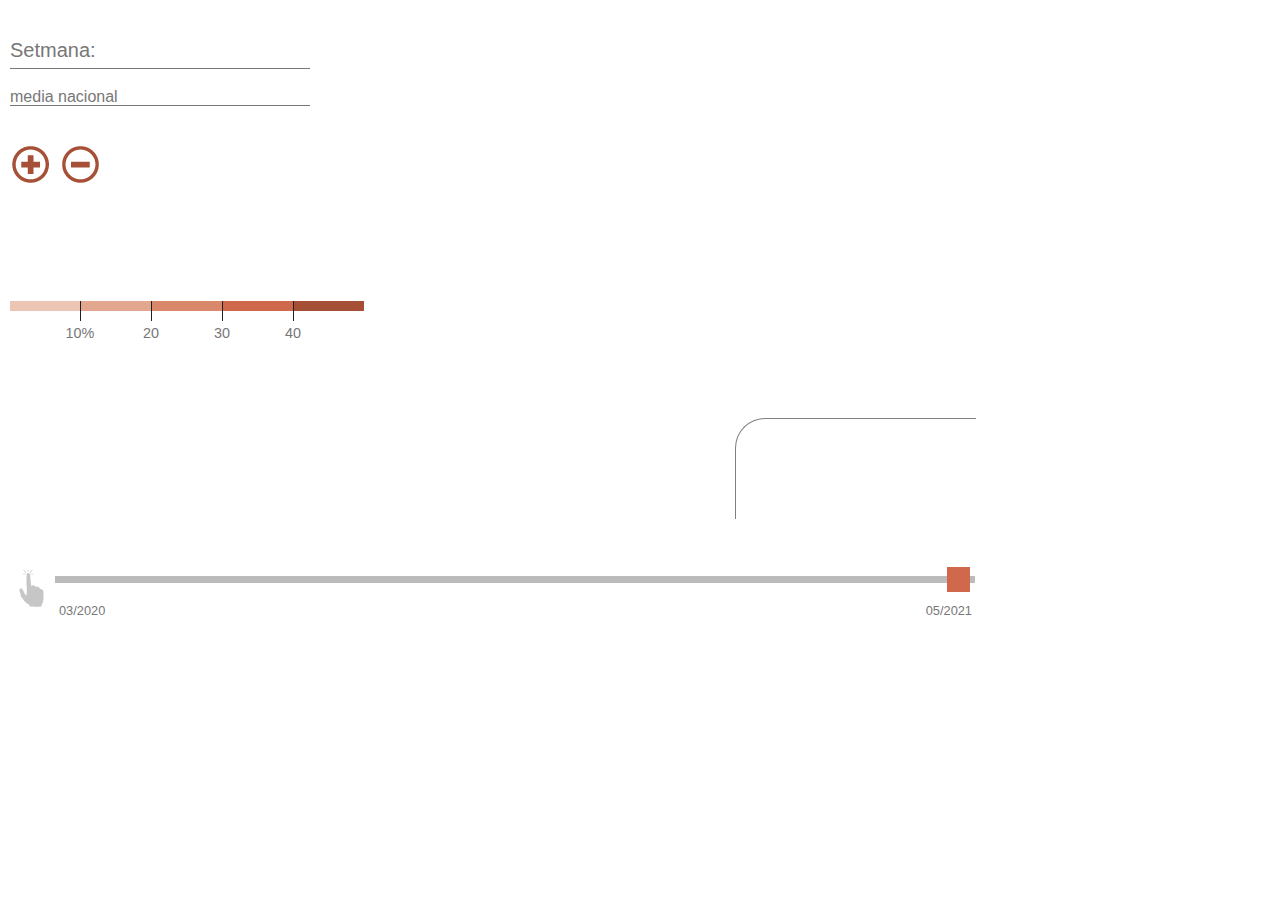
==== index.html @ a11e08e2 "Adaptacions" ====
<!DOCTYPE html>
<html>
  <head>
    <meta http-equiv="Content-Type" content="text/html; charset=UTF-8" />
    <script src="d3.js" type="text/javascript"></script>
    <link href="mapa.css" rel="stylesheet" type="text/css" />
    <title>COVID Spain províncies</title>
  </head>
  <body>
    <div id="wrapper">
      <div id="datosMapa">
        <div id="cajaDatos">
          <div id="tasa-parados">
            <div id="tasa">Setmana:</div>
            <div id="year"></div>
          </div>
          <div id="maxMin">
            <div id="mediaParo"></div>
            <div class="mediaNacional">media nacional</div>
            <div class="icono">
              <div id="maximoParo"></div>
              <div class="iconoMaximo"></div>
            </div>
            <div class="icono">
              <div id="minimoParo"></div>
              <div class="iconoMinimo"></div>
            </div>
          </div>
        </div>
        <div id="mapas">
          <div id="mapa"></div>
          <div id="canarias"></div>
        </div>
        <div id="leyenda">
          <div class="key">
            <div class="masCinco">
              <div class="textoLeyenda color"><span>10%</span></div>
            </div>
          </div>
          <div class="key">
            <div class="masQuince">
              <div class="textoLeyenda color"><span>20</span></div>
            </div>
          </div>
          <div class="key">
            <div class="masVeinticinco">
              <div class="textoLeyenda color"><span>30</span></div>
            </div>
          </div>
          <div class="key">
            <div class="masTreintaYCinco">
              <div class="textoLeyenda color"><span>40</span></div>
            </div>
          </div>
          <div class="key">
            <div class="masCuarenta">
              <div class="textoLeyenda color"></div>
            </div>
          </div>
          <!--
            <div class="k"><div class="color" style="background: rgb(255, 231, 235);"></div><div class="text"><span>2%</span></div></div>
          -->
        </div>
      </div>
      <div id="cajaSlider">
        <div class="mano"></div>
        <div id="slider"></div>
        <div class="inicio">03/2020</div>
        <div class="final">05/2021</div>
      </div>
      <script src="mapa.js" type="text/javascript"></script>
    </div>
  </body>
</html>
---- mapa.css ----
/* Author(s) = Luis Sevillano (@sepirdata), Manuel Maroto (@manuelgmaroto)
 * Date: 2015 Jan
 */
html,
body,
div,
span,
applet,
object,
iframe,
h1,
h2,
h3,
h4,
h5,
h6,
p,
blockquote,
pre,
a,
abbr,
acronym,
address,
big,
cite,
code,
del,
dfn,
em,
img,
ins,
kbd,
q,
s,
samp,
small,
strike,
strong,
sub,
sup,
tt,
var,
b,
u,
i,
center,
dl,
dt,
dd,
ol,
ul,
li,
fieldset,
form,
label,
legend,
table,
caption,
tbody,
tfoot,
thead,
tr,
th,
td,
article,
aside,
canvas,
details,
embed,
figure,
figcaption,
footer,
header,
hgroup,
menu,
nav,
output,
ruby,
section,
summary,
time,
mark,
audio,
video {
  border: 0;
  font-size: 100%;
  font: inherit;
  vertical-align: baseline;
  margin: 0;
  padding: 0;
}

article,
aside,
details,
figcaption,
figure,
footer,
header,
hgroup,
menu,
nav,
section {
  display: block;
}

body {
  line-height: 1;
}

ol,
ul {
  list-style: none;
}

blockquote,
q {
  quotes: none;
}

blockquote:before,
blockquote:after,
q:before,
q:after {
  content: none;
}

table {
  border-collapse: collapse;
  border-spacing: 0;
}

b {
  font-weight: bold;
  font-size: 1.05em;
}

body {
  font-family: "Helvetica Neue", Helvetica, Arial, sans-serif;
  font-size: 1em;
  color: #777;
}

#wrapper {
  width: 985px;
  font-size: 1em;
  margin: 10px;
}

div.tooltip {
  position: absolute;
  text-align: left;
  width: 150px;
  height: auto;
  background: white;
  border: 1px solid #ddd;
  pointer-events: none;
  font: 15px sans-serif;
  z-index: 2;
  padding: 10px;
  opacity: 0;
  line-height: 18px;
}

#mapa svg:active {
  cursor: move;
  cursor: -moz-grabbing;
  cursor: -webkit-grabbing;
}

.path:hover {
  cursor: pointer;
}

#mapa svg:active {
  cursor: move;
  cursor: -moz-grabbing;
  cursor: -webkit-grabbing;
}

#cajaDatos {
  float: left;
  width: 360px;
  pointer-events: none;
}

#cajaSlider {
  float: left;
  margin-top: 30px;
  height: 65px;
  width: 985px;
}

.axis {
  fill: rgba(172, 172, 172, 1);
}

.slideraxis {
  fill: #bbb;
}

path.cursor {
  fill: #d0694c;
}

#tasa {
  font-size: 20px;
  float: left;
  height: 10px;
  width: 200px;
  padding-top: 30px;
}

#year {
  float: left;
  font-size: 26px;
  padding-top: 18px;
  width: 300px;
  border-bottom: #777 1px solid;
}

#maxMin {
  float: left;
  width: 250px;
}

#mediaParo {
  margin-top: 20px;
  float: left;
  width: 300px;
  font-size: 2em;
}

.mediaNacional {
  margin-bottom: 20px;
  border-bottom: solid 1px #777;
  width: 300px;
}

#maximoParo {
  font-size: 2em;
  padding-top: 20px;
  float: right;
}

#minimoParo {
  margin-top: 20px;
  float: right;
  font-size: 2em;
}

.icono {
  float: left;
}

.iconoMaximo {
  height: 40px;
  width: 40px;
  float: right;
  margin: 20px 10px 0 0;
  background: url(iconos.png)-99px 100px;
}

.iconoMinimo {
  height: 40px;
  width: 40px;
  background: url(iconos.png)-178px 100px;
  float: right;
  margin: 20px 10px 0 0;
}

.mano {
  margin: 10px 5px 0 0;
  width: 40px;
  height: 50px;
  background: url(iconos.png)-250px 100px;
  float: left;
}

#slider {
  float: left;
  width: 935px;
  height: 45px;
}

.inicio {
  padding-left: 4px;
  float: left;
  font-size: 0.8em;
}

.final {
  padding-right: 23px;
  float: right;
  font-size: 0.8em;
}

#leyenda {
  display: inline-block;
  width: 355px;
  height: 40px;
  font-size: 0.9em;
  text-align: center;
  padding: 10px 10px 10px 0;
  margin-top: 105px;
  pointer-events: none;
}

.key {
  float: left;
  width: 70px;
  border-right: 1px solid #202020;
  height: 20px;
}

.key:last-child {
  border-right: none;
}

.masCinco,
.masQuince,
.masVeinticinco,
.masTreintaYCinco,
.masCuarenta {
  height: 10px;
}

.masCinco .color {
  background-color: #ecc5b4;
}

.masQuince .color {
  background-color: #e3a78f;
}

.masVeinticinco .color {
  background-color: #d9886c;
}

.masTreintaYCinco .color {
  background-color: #d0694c;
}

.masCuarenta .color {
  background-color: #a55036;
}

.textoLeyenda {
  height: 10px;
  width: 70px;
  float: left;
}

.textoLeyenda span {
  position: relative;
  left: 35px;
  text-align: center;
  top: 25px;
}

//fin estilos leyenda
.move:hover {
  cursor: pointer;
}

#datosMapa {
  float: left;
  width: 985px;
  height: 520px;
}

#mapas {
  float: right;
  width: 600px;
  height: 520px;
  margin: 0px 20px 0 0;
}

#canarias {
  //float: right;
  height: 100px;
  width: 240px;
  top: -115px;
  left: 360px;
  position: relative;
  border-top: solid 1px graytext;
  border-left: solid 1px graytext;
  border-radius: 30px 0;
}
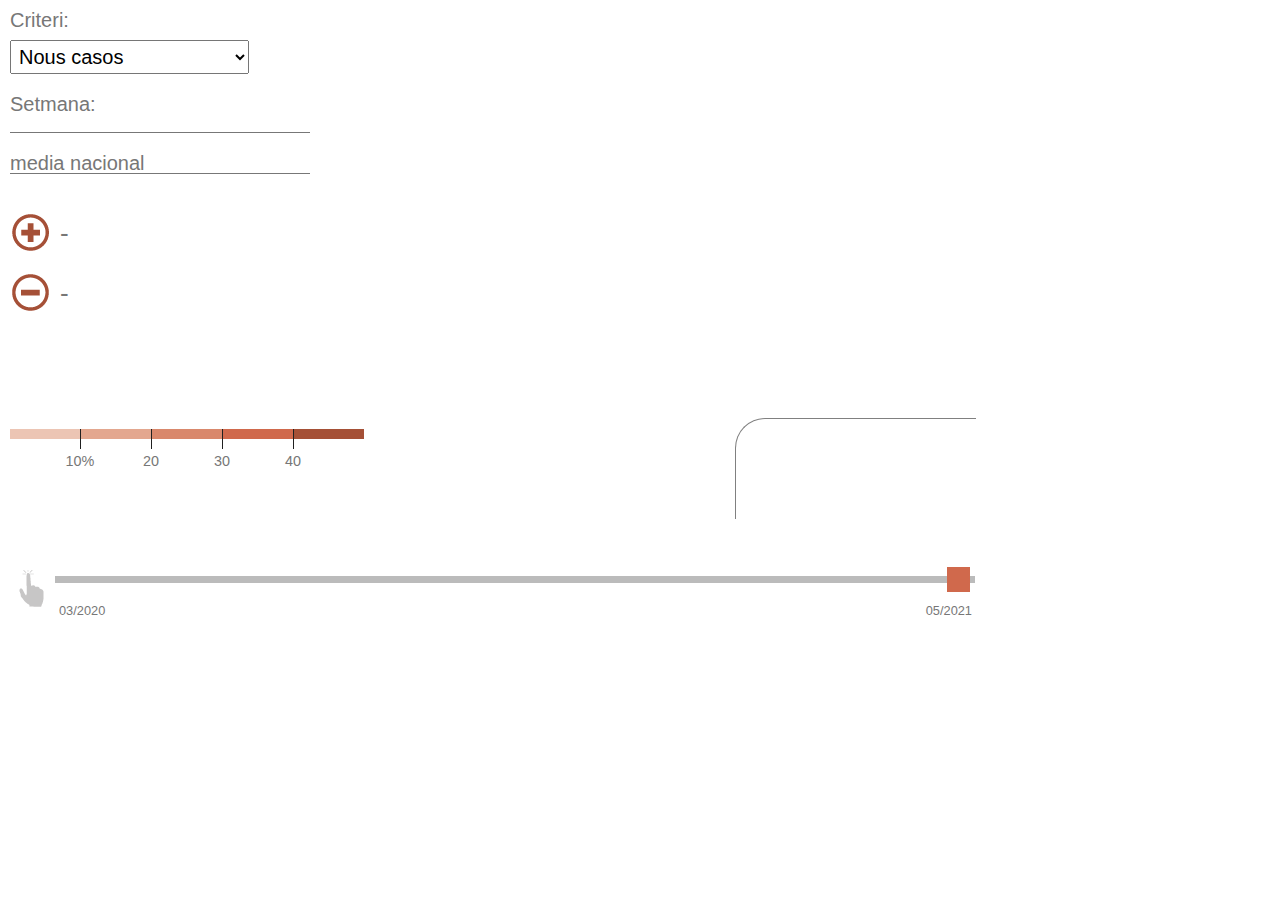
==== commit ed3f1b83: "Varis" ====
--- a/index.html
+++ b/index.html
@@ -10,50 +10,75 @@
     <div id="wrapper">
       <div id="datosMapa">
         <div id="cajaDatos">
-          <div id="tasa-parados">
-            <div id="tasa">Setmana:</div>
-            <div id="year"></div>
+
+          <div>
+            <div>Criteri:</div>
+            <div>
+              <select id="criteri">
+                <option value="num_casos2">Nous casos</option>
+                <option value="num_casos_cum2">Total casos</option>
+                <option value="num_casos_avg7">Casos / 7 dies</option>
+                <option value="num_hosp">Noves hospitalitzacions</option>
+                <option value="num_hosp_cum">Total hospitalitzacions</option>
+                <option value="num_uci">Nous ingressos UCI</option>
+                <option value="num_uci_cum">Total ingressos UCI</option>
+                <option value="num_def">Nous decessos</option>
+                <option value="num_def_cum">Total decessos</option>
+              </select>
+            </div>
           </div>
+
+          <div>
+            <div>Setmana:</div>
+            <div id="setmana_rang"></div>
+          </div>
+
           <div id="maxMin">
-            <div id="mediaParo"></div>
+            <div id="media"></div>
             <div class="mediaNacional">media nacional</div>
             <div class="icono">
-              <div id="maximoParo"></div>
+              <div id="maximo">-</div>
               <div class="iconoMaximo"></div>
             </div>
             <div class="icono">
-              <div id="minimoParo"></div>
+              <div id="minimo">-</div>
               <div class="iconoMinimo"></div>
             </div>
           </div>
+
+
         </div>
+
         <div id="mapas">
           <div id="mapa"></div>
           <div id="canarias"></div>
         </div>
+
+
+
         <div id="leyenda">
           <div class="key">
-            <div class="masCinco">
-              <div class="textoLeyenda color"><span>10%</span></div>
+            <div class="tramo1">
+              <div class="textoLeyenda color"><span id="tr1">10%</span></div>
             </div>
           </div>
           <div class="key">
-            <div class="masQuince">
-              <div class="textoLeyenda color"><span>20</span></div>
+            <div class="tramo2">
+              <div class="textoLeyenda color"><span id="tr2">20</span></div>
             </div>
           </div>
           <div class="key">
-            <div class="masVeinticinco">
-              <div class="textoLeyenda color"><span>30</span></div>
+            <div class="tramo3">
+              <div class="textoLeyenda color"><span id="tr3">30</span></div>
             </div>
           </div>
           <div class="key">
-            <div class="masTreintaYCinco">
-              <div class="textoLeyenda color"><span>40</span></div>
+            <div class="tramo4">
+              <div class="textoLeyenda color"><span id="tr4">40</span></div>
             </div>
           </div>
           <div class="key">
-            <div class="masCuarenta">
+            <div class="tramo5">
               <div class="textoLeyenda color"></div>
             </div>
           </div>
@@ -61,14 +86,22 @@
             <div class="k"><div class="color" style="background: rgb(255, 231, 235);"></div><div class="text"><span>2%</span></div></div>
           -->
         </div>
+
+
+
       </div>
+
+
       <div id="cajaSlider">
         <div class="mano"></div>
         <div id="slider"></div>
         <div class="inicio">03/2020</div>
         <div class="final">05/2021</div>
       </div>
+
+
       <script src="mapa.js" type="text/javascript"></script>
+
     </div>
   </body>
 </html>
--- a/mapa.css
+++ b/mapa.css
@@ -1,6 +1,3 @@
-/* Author(s) = Luis Sevillano (@sepirdata), Manuel Maroto (@manuelgmaroto)
- * Date: 2015 Jan
- */
 html,
 body,
 div,
@@ -181,8 +178,20 @@
 #cajaDatos {
   float: left;
   width: 360px;
-  pointer-events: none;
-}
+  font-size: 20px;
+}
+
+#criteri {
+  font-size: 20px;
+  margin-bottom: 20px;
+  margin-top: 10px;
+  padding: 4px;
+}
+
+/*#cajaDatos div {*/
+/*  margin-top: 10px;*/
+/*}*/
+
 
 #cajaSlider {
   float: left;
@@ -211,7 +220,7 @@
   padding-top: 30px;
 }
 
-#year {
+#setmana_rang {
   float: left;
   font-size: 26px;
   padding-top: 18px;
@@ -221,10 +230,10 @@
 
 #maxMin {
   float: left;
-  width: 250px;
-}
-
-#mediaParo {
+  width: 360px;
+}
+
+#media {
   margin-top: 20px;
   float: left;
   width: 300px;
@@ -237,20 +246,23 @@
   width: 300px;
 }
 
-#maximoParo {
-  font-size: 2em;
+#maximo {
+  line-height: 1.5em;
+  font-size: 1.3em;
   padding-top: 20px;
   float: right;
 }
 
-#minimoParo {
+#minimo {
+  line-height: 1.5em;
   margin-top: 20px;
   float: right;
-  font-size: 2em;
+  font-size: 1.3em;
 }
 
 .icono {
   float: left;
+  clear: both;
 }
 
 .iconoMaximo {
@@ -303,7 +315,6 @@
   text-align: center;
   padding: 10px 10px 10px 0;
   margin-top: 105px;
-  pointer-events: none;
 }
 
 .key {
@@ -325,25 +336,29 @@
   height: 10px;
 }
 
-.masCinco .color {
+.tramo1 .color {
   background-color: #ecc5b4;
 }
 
-.masQuince .color {
+.tramo2 .color {
   background-color: #e3a78f;
 }
 
-.masVeinticinco .color {
+.tramo3 .color {
   background-color: #d9886c;
 }
 
-.masTreintaYCinco .color {
+.tramo4 .color {
   background-color: #d0694c;
 }
 
-.masCuarenta .color {
+.tramo5 .color {
   background-color: #a55036;
 }
+
+
+
+
 
 .textoLeyenda {
   height: 10px;
@@ -358,7 +373,6 @@
   top: 25px;
 }
 
-//fin estilos leyenda
 .move:hover {
   cursor: pointer;
 }
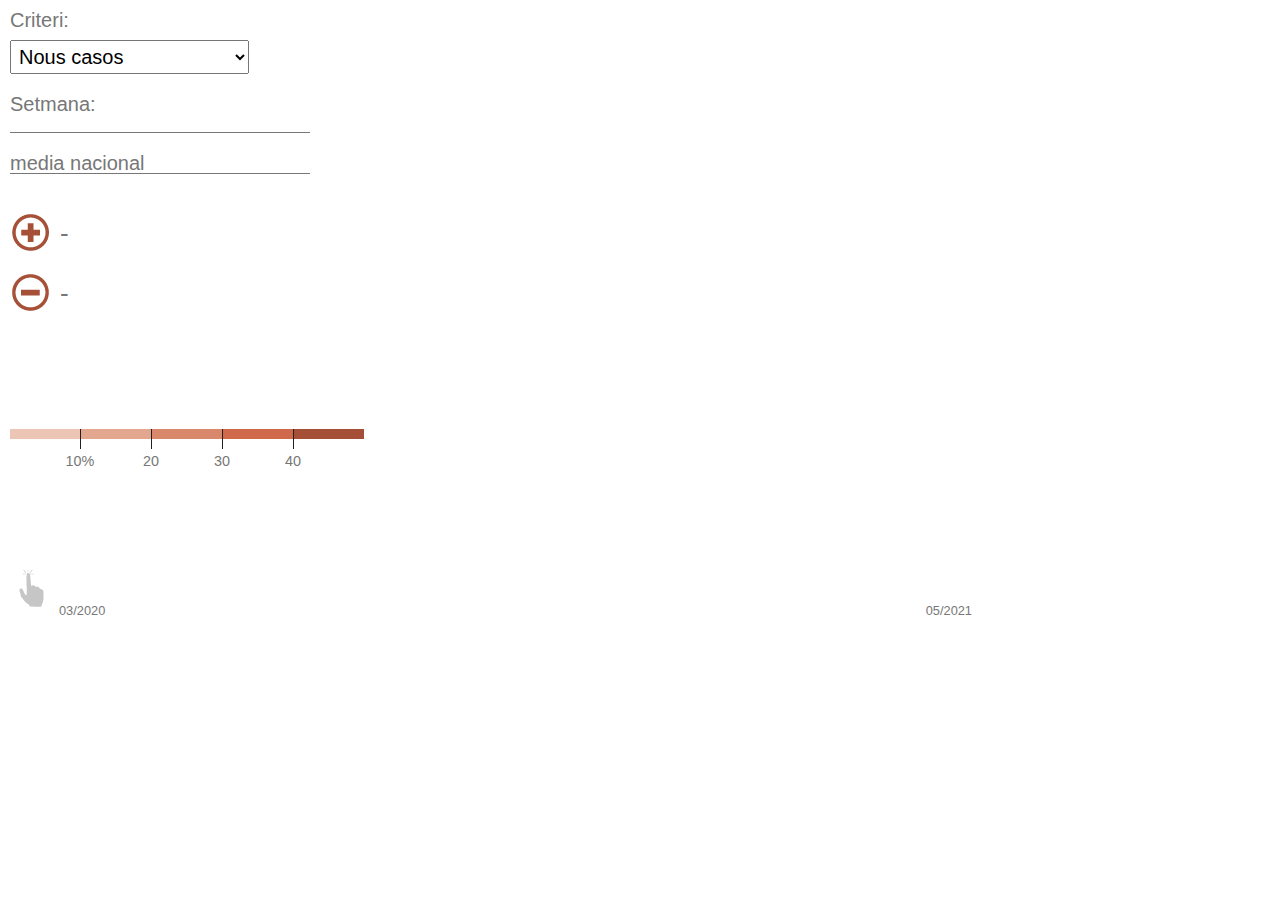
==== commit 8ceb65e1: "Noves variables" ====
--- a/index.html
+++ b/index.html
@@ -2,7 +2,7 @@
 <html>
   <head>
     <meta http-equiv="Content-Type" content="text/html; charset=UTF-8" />
-    <script src="d3.js" type="text/javascript"></script>
+    <script type="text/javascript" src="https://d3js.org/d3.v3.min.js"></script>
     <link href="mapa.css" rel="stylesheet" type="text/css" />
     <title>COVID Spain províncies</title>
   </head>
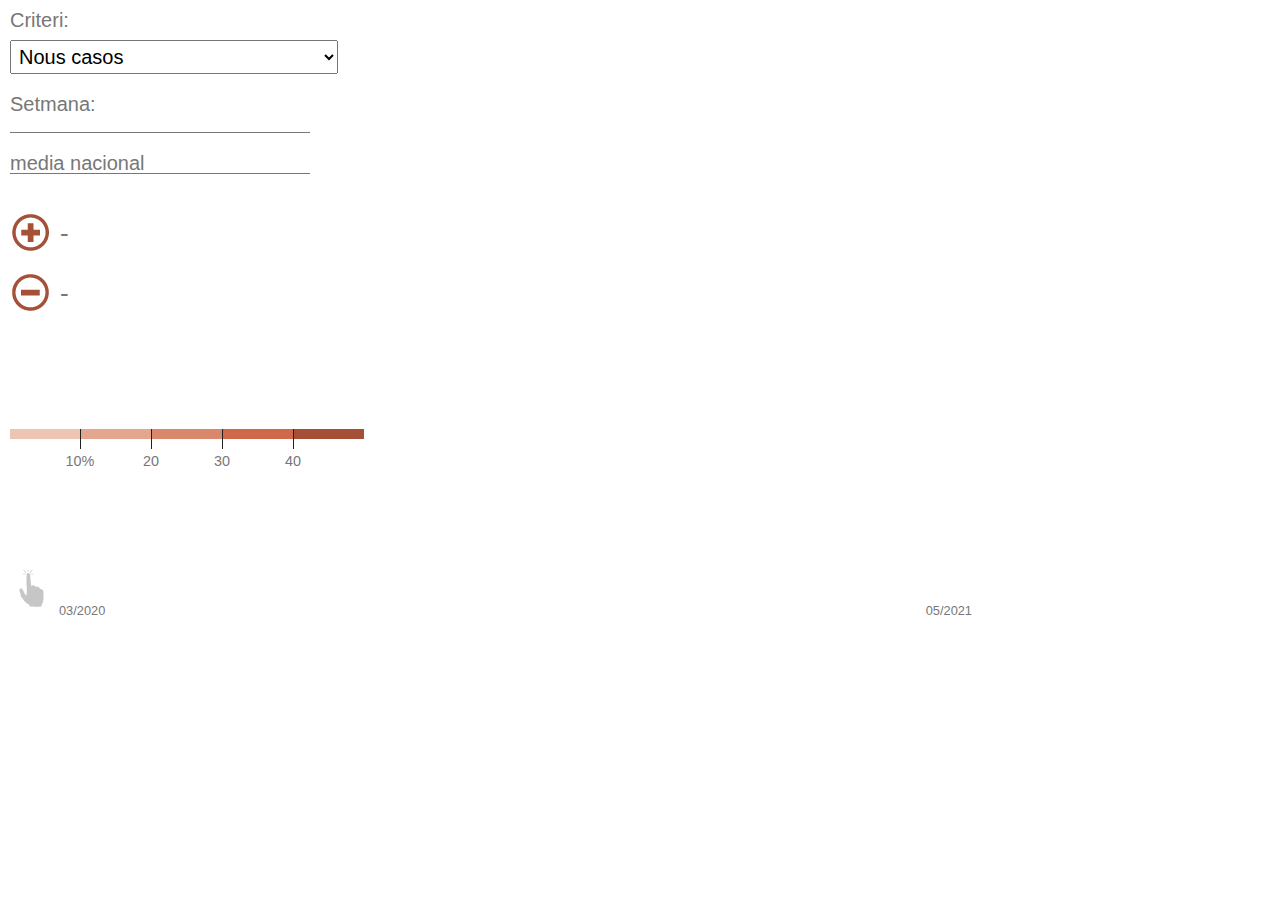
==== commit ecfd46b2: "Noves variables" ====
--- a/index.html
+++ b/index.html
@@ -16,14 +16,26 @@
             <div>
               <select id="criteri">
                 <option value="num_casos2">Nous casos</option>
+                <option value="num_casos2_100kh">Nous casos / 100M Hab</option>
                 <option value="num_casos_cum2">Total casos</option>
+                <option value="num_casos_cum2_100kh">Total casos / 100M Hab</option>
+                <option disabled>─────────────────────</option>
+                <option value="num_hosp">Noves hospitalitzacions</option>
+                <option value="num_hosp_100kh">Noves hospis. / 100M Hab</option>
+                <option value="num_hosp_cum">Total hospitalitzacions</option>
+                <option value="num_hosp_cum_100kh">Total hospis / 100M Hab</option>
+                <option disabled>─────────────────────</option>
+                <option value="num_uci">Nous ingressos UCI</option>
+                <option value="num_uci_100kh">Nous ingressos UCI / 100M Hab</option>
+                <option value="num_uci_cum">Total ingressos UCI</option>
+                <option value="num_uci_cum_100kh">Total ingressos UCI / 100M Hab</option>
+                <option disabled>─────────────────────</option>
+                <option value="num_def">Nous decessos</option>
+                <option value="num_def_100kh">Nous decessos / 100M Hab</option>
+                <option value="num_def_cum">Total decessos</option>
+                <option value="num_def_cum_100kh">Total decessos / 100M Hab</option>
+                <option disabled>─────────────────────</option>
                 <option value="num_casos_avg7">Casos / 7 dies</option>
-                <option value="num_hosp">Noves hospitalitzacions</option>
-                <option value="num_hosp_cum">Total hospitalitzacions</option>
-                <option value="num_uci">Nous ingressos UCI</option>
-                <option value="num_uci_cum">Total ingressos UCI</option>
-                <option value="num_def">Nous decessos</option>
-                <option value="num_def_cum">Total decessos</option>
               </select>
             </div>
           </div>
--- a/mapa.css
+++ b/mapa.css
@@ -230,7 +230,7 @@
 
 #maxMin {
   float: left;
-  width: 360px;
+  width: 1000px;
 }
 
 #media {
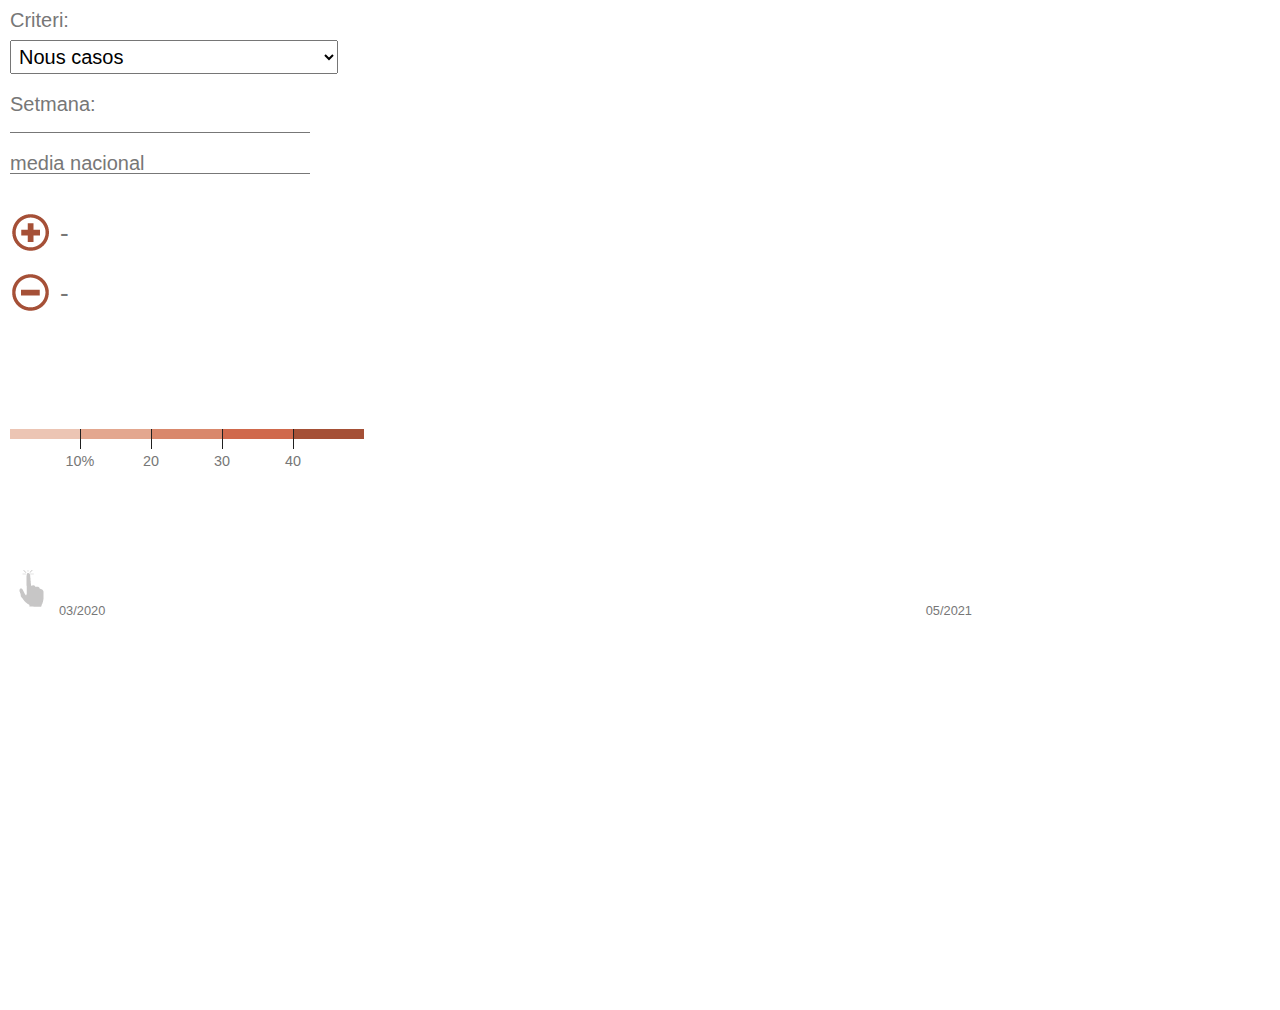
==== commit 59fdb326: "chart dins del map" ====
--- a/index.html
+++ b/index.html
@@ -5,6 +5,37 @@
     <script type="text/javascript" src="https://d3js.org/d3.v3.min.js"></script>
     <link href="mapa.css" rel="stylesheet" type="text/css" />
     <title>COVID Spain províncies</title>
+
+    <style>
+
+      html, body {
+        margin: 0;
+        padding: 0;
+        height: 100%;
+        width: 100%;
+      }
+
+      text {
+        font-family: arial;
+        font-size: 12px;
+      }
+
+
+      path.line {
+        fill: none;
+        stroke: red;
+        stroke-width: 3px;
+      }
+
+      .axis path,
+      .axis line {
+        fill: none;
+        stroke: slategray;
+        shape-rendering: crispEdges;
+      }
+    </style>
+
+
   </head>
   <body>
     <div id="wrapper">
@@ -115,5 +146,8 @@
       <script src="mapa.js" type="text/javascript"></script>
 
     </div>
+
+    <div id="grafica" style="width: 2000px; height: 1000px;"></div>
+
   </body>
 </html>
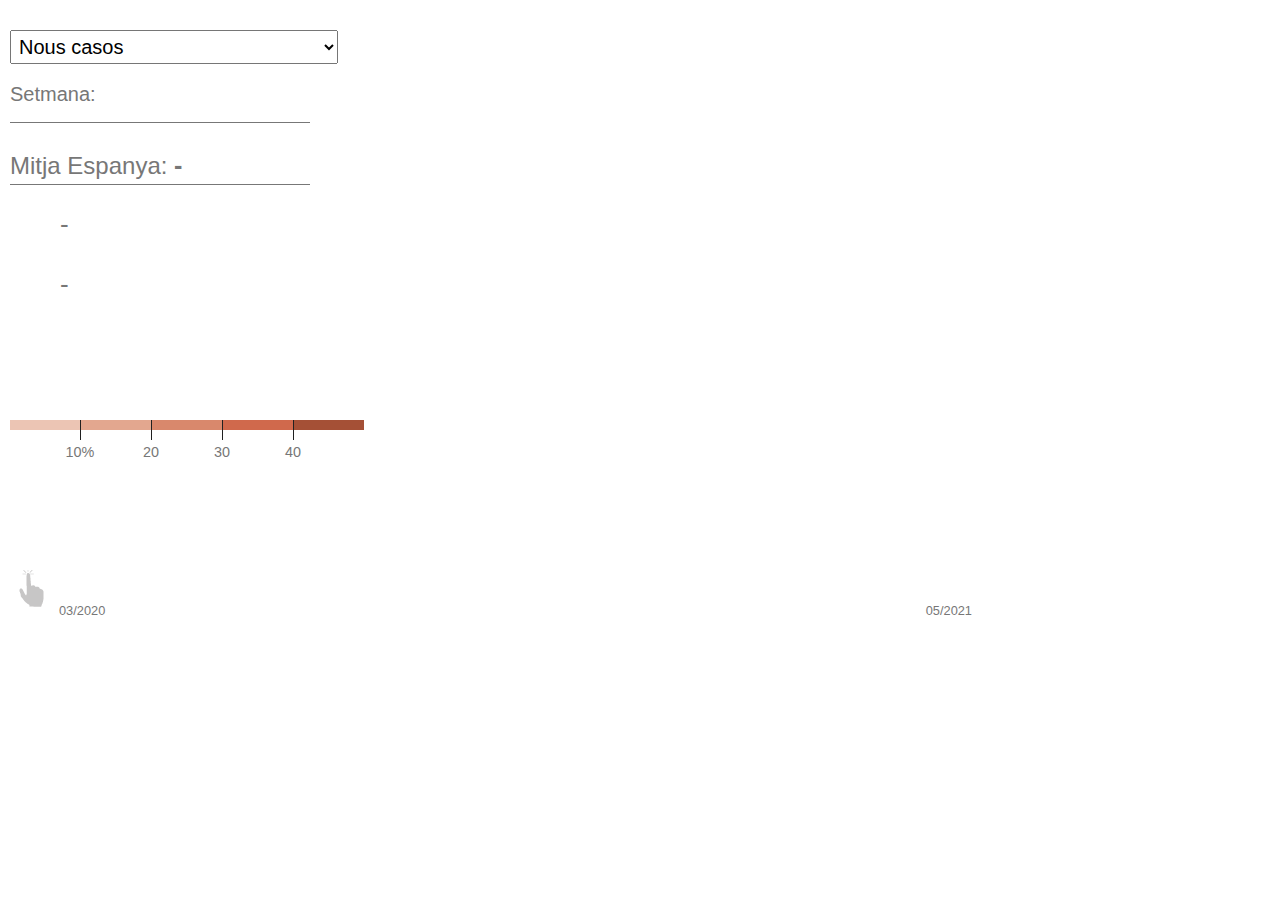
==== commit 69e39cc2: "Millores finals" ====
--- a/index.html
+++ b/index.html
@@ -2,6 +2,7 @@
 <html>
   <head>
     <meta http-equiv="Content-Type" content="text/html; charset=UTF-8" />
+    <link rel="stylesheet" href="https://cdnjs.cloudflare.com/ajax/libs/font-awesome/5.15.3/css/all.min.css" integrity="sha512-iBBXm8fW90+nuLcSKlbmrPcLa0OT92xO1BIsZ+ywDWZCvqsWgccV3gFoRBv0z+8dLJgyAHIhR35VZc2oM/gI1w==" crossorigin="anonymous" referrerpolicy="no-referrer" />
     <script type="text/javascript" src="https://d3js.org/d3.v3.min.js"></script>
     <link href="mapa.css" rel="stylesheet" type="text/css" />
     <title>COVID Spain províncies</title>
@@ -23,8 +24,8 @@
 
       path.line {
         fill: none;
-        stroke: red;
-        stroke-width: 3px;
+        stroke: #149bab;
+        stroke-width: 2px;
       }
 
       .axis path,
@@ -42,8 +43,7 @@
       <div id="datosMapa">
         <div id="cajaDatos">
 
-          <div>
-            <div>Criteri:</div>
+          <div style="margin-top: 10px;">
             <div>
               <select id="criteri">
                 <option value="num_casos2">Nous casos</option>
@@ -78,14 +78,16 @@
 
           <div id="maxMin">
             <div id="media"></div>
-            <div class="mediaNacional">media nacional</div>
+            <div class="mediaNacional">Mitja Espanya: <b id="mitja_nacional">-</b></div>
+            
+
             <div class="icono">
               <div id="maximo">-</div>
-              <div class="iconoMaximo"></div>
+              <div class="iconoMaximo"><i class="fas fa-plus-circle"></i></div>
             </div>
             <div class="icono">
               <div id="minimo">-</div>
-              <div class="iconoMinimo"></div>
+              <div class="iconoMinimo"><i class="fas fa-minus-circle"></i></div>
             </div>
           </div>
 
@@ -125,12 +127,7 @@
               <div class="textoLeyenda color"></div>
             </div>
           </div>
-          <!--
-            <div class="k"><div class="color" style="background: rgb(255, 231, 235);"></div><div class="text"><span>2%</span></div></div>
-          -->
         </div>
-
-
 
       </div>
 
@@ -147,7 +144,15 @@
 
     </div>
 
-    <div id="grafica" style="width: 2000px; height: 1000px;"></div>
+    <div id="grafica" >
+      <div class="grafica-top">
+        <i id="grafica-close-creueta" style="float: right;" class="fas fa-times"></i>
+        <span>Província: <b id="grafica-nomprov">-</b></span>
+        <span style="margin-left: 20px">Variable: <b id="grafica-nomvar">-</b></span>
+      </div>
+      <div id="grafica-content" ></div>
+      <div id="grafica-close">- Tancar -</div>
+    </div>
 
   </body>
 </html>
--- a/mapa.css
+++ b/mapa.css
@@ -241,9 +241,12 @@
 }
 
 .mediaNacional {
-  margin-bottom: 20px;
+  font-size: 24px;
+  margin-top: 30px;
+  margin-bottom: 0px;
   border-bottom: solid 1px #777;
   width: 300px;
+  padding-bottom: 6px;
 }
 
 #maximo {
@@ -270,14 +273,16 @@
   width: 40px;
   float: right;
   margin: 20px 10px 0 0;
-  background: url(iconos.png)-99px 100px;
+  font-size: 40px;
+  color: #c0392b;
 }
 
 .iconoMinimo {
   height: 40px;
   width: 40px;
-  background: url(iconos.png)-178px 100px;
-  float: right;
+  float: right;
+  font-size: 40px;
+  color: #c0392b;
   margin: 20px 10px 0 0;
 }
 
@@ -401,3 +406,38 @@
   border-left: solid 1px graytext;
   border-radius: 30px 0;
 }
+
+#grafica {
+  padding: 10px;
+  color: #eee;
+  width: 550px;
+  height: 405px;
+  position: absolute;
+  background-color: #101010;
+  box-shadow: 0px 0px 20px 0px rgb(0 0 0 / 20%);
+  border-radius: 3px;
+  left: 270px;
+  top: 72px;
+  display: none;
+}
+
+
+#grafica-content {
+  width: 100%;
+  height: 89%;
+}
+
+#grafica-close {
+  /*font-weight: bold;*/
+  cursor: pointer;
+  text-align: center;
+  color: greenyellow;
+}
+
+#grafica-close-creueta {
+  cursor: pointer;
+}
+
+.grafica-top {
+  margin-bottom: 6px;
+}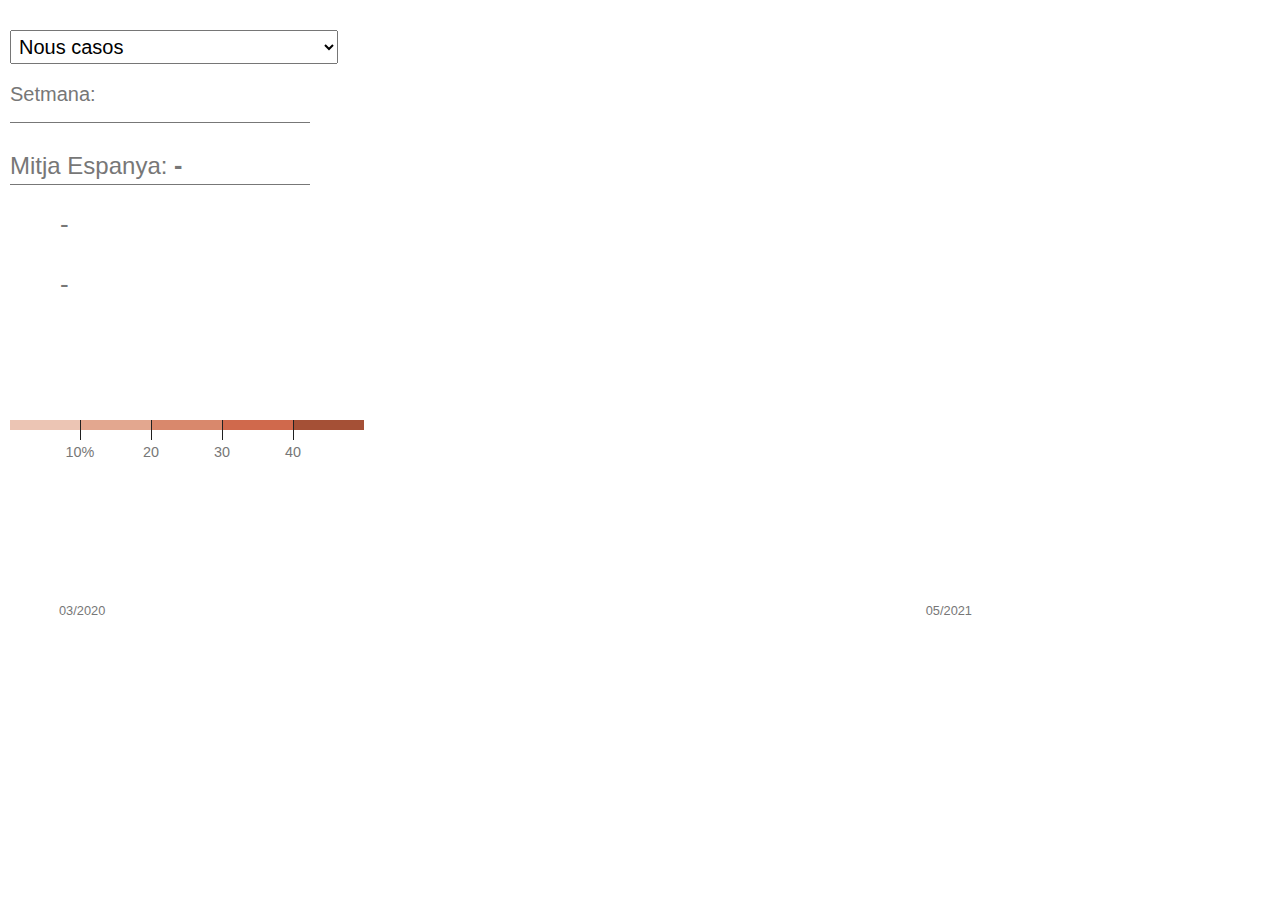
==== commit 2749ab70: "Millores finals" ====
--- a/index.html
+++ b/index.html
@@ -4,7 +4,452 @@
     <meta http-equiv="Content-Type" content="text/html; charset=UTF-8" />
     <link rel="stylesheet" href="https://cdnjs.cloudflare.com/ajax/libs/font-awesome/5.15.3/css/all.min.css" integrity="sha512-iBBXm8fW90+nuLcSKlbmrPcLa0OT92xO1BIsZ+ywDWZCvqsWgccV3gFoRBv0z+8dLJgyAHIhR35VZc2oM/gI1w==" crossorigin="anonymous" referrerpolicy="no-referrer" />
     <script type="text/javascript" src="https://d3js.org/d3.v3.min.js"></script>
-    <link href="mapa.css" rel="stylesheet" type="text/css" />
+    <style>
+      html,
+      body,
+      div,
+      span,
+      applet,
+      object,
+      iframe,
+      h1,
+      h2,
+      h3,
+      h4,
+      h5,
+      h6,
+      p,
+      blockquote,
+      pre,
+      a,
+      abbr,
+      acronym,
+      address,
+      big,
+      cite,
+      code,
+      del,
+      dfn,
+      em,
+      img,
+      ins,
+      kbd,
+      q,
+      s,
+      samp,
+      small,
+      strike,
+      strong,
+      sub,
+      sup,
+      tt,
+      var,
+      b,
+      u,
+      i,
+      center,
+      dl,
+      dt,
+      dd,
+      ol,
+      ul,
+      li,
+      fieldset,
+      form,
+      label,
+      legend,
+      table,
+      caption,
+      tbody,
+      tfoot,
+      thead,
+      tr,
+      th,
+      td,
+      article,
+      aside,
+      canvas,
+      details,
+      embed,
+      figure,
+      figcaption,
+      footer,
+      header,
+      hgroup,
+      menu,
+      nav,
+      output,
+      ruby,
+      section,
+      summary,
+      time,
+      mark,
+      audio,
+      video {
+        border: 0;
+        font-size: 100%;
+        font: inherit;
+        vertical-align: baseline;
+        margin: 0;
+        padding: 0;
+      }
+
+      article,
+      aside,
+      details,
+      figcaption,
+      figure,
+      footer,
+      header,
+      hgroup,
+      menu,
+      nav,
+      section {
+        display: block;
+      }
+
+      body {
+        line-height: 1;
+      }
+
+      ol,
+      ul {
+        list-style: none;
+      }
+
+      blockquote,
+      q {
+        quotes: none;
+      }
+
+      blockquote:before,
+      blockquote:after,
+      q:before,
+      q:after {
+        content: none;
+      }
+
+      table {
+        border-collapse: collapse;
+        border-spacing: 0;
+      }
+
+      b {
+        font-weight: bold;
+        font-size: 1.05em;
+      }
+
+      body {
+        font-family: "Helvetica Neue", Helvetica, Arial, sans-serif;
+        font-size: 1em;
+        color: #777;
+      }
+
+      #wrapper {
+        width: 985px;
+        font-size: 1em;
+        margin: 10px;
+      }
+
+      div.tooltip {
+        position: absolute;
+        text-align: left;
+        width: 150px;
+        height: auto;
+        background: white;
+        border: 1px solid #ddd;
+        pointer-events: none;
+        font: 15px sans-serif;
+        z-index: 2;
+        padding: 10px;
+        opacity: 0;
+        line-height: 18px;
+      }
+
+      #mapa svg:active {
+        cursor: move;
+        cursor: -moz-grabbing;
+        cursor: -webkit-grabbing;
+      }
+
+      .path:hover {
+        cursor: pointer;
+      }
+
+      #mapa svg:active {
+        cursor: move;
+        cursor: -moz-grabbing;
+        cursor: -webkit-grabbing;
+      }
+
+      #cajaDatos {
+        float: left;
+        width: 360px;
+        font-size: 20px;
+      }
+
+      #criteri {
+        font-size: 20px;
+        margin-bottom: 20px;
+        margin-top: 10px;
+        padding: 4px;
+      }
+
+      /*#cajaDatos div {*/
+      /*  margin-top: 10px;*/
+      /*}*/
+
+
+      #cajaSlider {
+        float: left;
+        margin-top: 30px;
+        height: 65px;
+        width: 985px;
+      }
+
+      .axis {
+        fill: rgba(172, 172, 172, 1);
+      }
+
+      .slideraxis {
+        fill: #bbb;
+      }
+
+      path.cursor {
+        fill: #d0694c;
+      }
+
+      #tasa {
+        font-size: 20px;
+        float: left;
+        height: 10px;
+        width: 200px;
+        padding-top: 30px;
+      }
+
+      #setmana_rang {
+        float: left;
+        font-size: 26px;
+        padding-top: 18px;
+        width: 300px;
+        border-bottom: #777 1px solid;
+      }
+
+      #maxMin {
+        float: left;
+        width: 1000px;
+      }
+
+      #media {
+        margin-top: 20px;
+        float: left;
+        width: 300px;
+        font-size: 2em;
+      }
+
+      .mediaNacional {
+        font-size: 24px;
+        margin-top: 30px;
+        margin-bottom: 0px;
+        border-bottom: solid 1px #777;
+        width: 300px;
+        padding-bottom: 6px;
+      }
+
+      #maximo {
+        line-height: 1.5em;
+        font-size: 1.3em;
+        padding-top: 20px;
+        float: right;
+      }
+
+      #minimo {
+        line-height: 1.5em;
+        margin-top: 20px;
+        float: right;
+        font-size: 1.3em;
+      }
+
+      .icono {
+        float: left;
+        clear: both;
+      }
+
+      .iconoMaximo {
+        height: 40px;
+        width: 40px;
+        float: right;
+        margin: 20px 10px 0 0;
+        font-size: 40px;
+        color: #c0392b;
+      }
+
+      .iconoMinimo {
+        height: 40px;
+        width: 40px;
+        float: right;
+        font-size: 40px;
+        color: #c0392b;
+        margin: 20px 10px 0 0;
+      }
+
+      .mano {
+        margin: 10px 5px 0 0;
+        width: 40px;
+        height: 50px;
+        float: left;
+        font-size: 30px;
+        color: #bbb;
+      }
+
+      #slider {
+        float: left;
+        width: 935px;
+        height: 45px;
+      }
+
+      .inicio {
+        padding-left: 4px;
+        float: left;
+        font-size: 0.8em;
+      }
+
+      .final {
+        padding-right: 23px;
+        float: right;
+        font-size: 0.8em;
+      }
+
+      #leyenda {
+        display: inline-block;
+        width: 355px;
+        height: 40px;
+        font-size: 0.9em;
+        text-align: center;
+        padding: 10px 10px 10px 0;
+        margin-top: 105px;
+      }
+
+      .key {
+        float: left;
+        width: 70px;
+        border-right: 1px solid #202020;
+        height: 20px;
+      }
+
+      .key:last-child {
+        border-right: none;
+      }
+
+      .masCinco,
+      .masQuince,
+      .masVeinticinco,
+      .masTreintaYCinco,
+      .masCuarenta {
+        height: 10px;
+      }
+
+      .tramo1 .color {
+        background-color: #ecc5b4;
+      }
+
+      .tramo2 .color {
+        background-color: #e3a78f;
+      }
+
+      .tramo3 .color {
+        background-color: #d9886c;
+      }
+
+      .tramo4 .color {
+        background-color: #d0694c;
+      }
+
+      .tramo5 .color {
+        background-color: #a55036;
+      }
+
+
+
+
+
+      .textoLeyenda {
+        height: 10px;
+        width: 70px;
+        float: left;
+      }
+
+      .textoLeyenda span {
+        position: relative;
+        left: 35px;
+        text-align: center;
+        top: 25px;
+      }
+
+      .move:hover {
+        cursor: pointer;
+      }
+
+      #datosMapa {
+        float: left;
+        width: 985px;
+        height: 520px;
+      }
+
+      #mapas {
+        float: right;
+        width: 600px;
+        height: 520px;
+        margin: 0px 20px 0 0;
+      }
+
+      #canarias {
+      //float: right;
+        height: 100px;
+        width: 240px;
+        top: -115px;
+        left: 360px;
+        position: relative;
+        border-top: solid 1px graytext;
+        border-left: solid 1px graytext;
+        border-radius: 30px 0;
+      }
+
+      #grafica {
+        padding: 10px;
+        color: #eee;
+        width: 550px;
+        height: 405px;
+        position: absolute;
+        background-color: #101010;
+        box-shadow: 0px 0px 20px 0px rgb(0 0 0 / 20%);
+        border-radius: 3px;
+        left: 270px;
+        top: 72px;
+        display: none;
+      }
+
+
+      #grafica-content {
+        width: 100%;
+        height: 89%;
+      }
+
+      #grafica-close {
+        /*font-weight: bold;*/
+        cursor: pointer;
+        text-align: center;
+        color: greenyellow;
+      }
+
+      #grafica-close-creueta {
+        cursor: pointer;
+      }
+
+      .grafica-top {
+        margin-bottom: 6px;
+      }
+    </style>
     <title>COVID Spain províncies</title>
 
     <style>
@@ -133,14 +578,11 @@
 
 
       <div id="cajaSlider">
-        <div class="mano"></div>
+        <div class="mano"><i class="fas fa-hand-pointer"></i></div>
         <div id="slider"></div>
         <div class="inicio">03/2020</div>
         <div class="final">05/2021</div>
       </div>
-
-
-      <script src="mapa.js" type="text/javascript"></script>
 
     </div>
 
@@ -154,5 +596,556 @@
       <div id="grafica-close">- Tancar -</div>
     </div>
 
+    <script type="text/javascript">
+      function addComas(n) {
+        var formatValue = d3.format("0,000");
+        return formatValue(Math.round(n*10)/10)
+                .replace(",", ";")
+                .replace(".", ",")
+                .replace(";", ".")
+      }
+      var colores = new Array("#ECC5B4", "#E3A78F", "#D9886C", "#D0694C", "#A55036");
+
+      var labelCriteri = {
+        num_casos2: 'Nous casos',
+        num_casos2_100kh: 'Nous casos / 100M Hab',
+        num_casos_cum2: 'Total casos',
+        num_casos_cum2_100kh: 'Total casos / 100M Hab',
+        num_hosp: 'Noves hospitalitzacions',
+        num_hosp_100kh: 'Noves hospis. / 100M Hab',
+        num_hosp_cum: 'Total hospitalitzacions',
+        num_hosp_cum_100kh: 'Total hospis / 100M Hab',
+        num_uci: 'Nous ingressos UCI',
+        num_uci_100kh: 'Nous ingressos UCI / 100M Hab',
+        num_uci_cum: 'Total ingressos UCI',
+        num_uci_cum_100kh: 'Total ingressos UCI / 100M Hab',
+        num_def: 'Nous decessos',
+        num_def_100kh: 'Nous decessos / 100M Hab',
+        num_def_cum: 'Total decessos',
+        num_def_cum_100kh: 'Total decessos / 100M Hab',
+        num_casos_avg7: 'Casos / 7 dies'
+      }
+
+      var rangos = {
+        num_casos2: [5000,1000,200,100],
+        num_casos_cum2: [100000,50000,10000,1000],
+        num_casos_avg7: [500,300,150,50],
+        num_hosp: [1000,500,100,50],
+        num_hosp_cum: [15000,7500,3000,500],
+        num_uci: [50,25,10,5],
+        num_uci_cum: [1000,500,250,100],
+        num_def: [100,50,25,10],
+        num_def_cum: [2000,1000,500,200],
+        num_casos2_100kh: [750,400,150,50],
+        num_casos_cum2_100kh: [8000,5000,2000,800],
+        num_hosp_100kh: [50,25,10,5],
+        num_hosp_cum_100kh: [1000,500,250,100],
+        num_uci_100kh: [5,3,2,0],
+        num_uci_cum_100kh: [80,40,20,10],
+        num_def_100kh: [25,15,5,0],
+        num_def_cum_100kh: [300,150,75,25]
+      }
+
+      function curCriteri() {
+        return document.getElementById('criteri').value;
+      }
+
+      function getColor(d) {
+        var criteri = rangos[curCriteri()];
+        return d > criteri[0]
+                ? colores[4]
+                : d > criteri[1]
+                        ? colores[3]
+                        : d > criteri[2]
+                                ? colores[2]
+                                : d > criteri[3]
+                                        ? colores[1]
+                                        : colores[0];
+      }
+
+      function refreshLeyenda() {
+        var rangs = rangos[curCriteri()];
+        document.getElementById('tr1').innerHTML = addComas(rangs[3]);
+        document.getElementById('tr2').innerHTML = addComas(rangs[2]);
+        document.getElementById('tr3').innerHTML = addComas(rangs[1]);
+        document.getElementById('tr4').innerHTML = addComas(rangs[0]);
+      }
+
+
+      var div = d3
+              .select("#wrapper")
+              .append("div")
+              .attr("class", "tooltip")
+              .attr("opacity", 0);
+
+      var wmap = 600;
+      var hmap = 520;
+      var hCan = 100;
+      var wCan = 240;
+      var projection = d3.geo
+              .mercator()
+              .translate([410, 2140])
+              .scale(2500);
+      var path = d3.geo.path().projection(projection);
+      var map = d3
+              .select("#mapa")
+              .append("svg")
+              .attr("width", wmap)
+              .attr("height", hmap);
+      var projectionCan = d3.geo
+              .mercator()
+              .translate([810, 1350])
+              .scale(2500);
+      var pathCan = d3.geo.path().projection(projectionCan);
+      var mapCan = d3
+              .select("#canarias")
+              .append("svg")
+              .attr("width", wCan)
+              .attr("height", hCan);
+
+      var height = 330,
+              width = 885,
+              trans = 60;
+      var w = 950,
+              h = 380;
+      var aux = 62;
+      var width_slider = 920;
+      var height_slider = 50;
+
+      var datosUrl = 'https://raw.githubusercontent.com/gikajavi/covid-spain/main/datos_semana_agregados.json';
+      var provinciasUrl = 'https://raw.githubusercontent.com/gikajavi/covid-spain/main/Provincias.json';
+      var canarianUrl = 'https://raw.githubusercontent.com/gikajavi/covid-spain/main/canarian.json';
+
+      d3.json(datosUrl, function(dJson) {
+        d3.json(provinciasUrl, function(json) {
+          d3.json(canarianUrl, function(can) {
+
+            /* ------SLIDER----- */
+            var svg = d3
+                    .select("#slider")
+                    .attr("class", "chart")
+                    .append("svg")
+                    .attr("width", width_slider)
+                    .attr("height", height_slider);
+
+            var pointerdata = [
+              {
+                x: 0,
+                y: 0
+              },
+              {
+                x: 0,
+                y: 25
+              },
+              {
+                x: 25,
+                y: 25
+              },
+              {
+                x: 25,
+                y: 0
+              }
+            ];
+
+            var scale2 = d3.scale
+                    .linear()
+                    .domain([0,62])
+                    .rangeRound([0, width]);
+
+            var x = d3.svg
+                    .axis()
+                    .scale(scale2)
+                    .orient("top")
+                    .tickFormat(function(d) {
+                      return d;
+                    })
+                    .tickSize(0);
+            // .tickValues(axisyears);
+            svg
+                    .append("g")
+                    .attr("class", "axis")
+                    .attr("transform", "translate(" + 15 + ",0)")
+                    .call(x);
+            var drag = d3.behavior
+                    .drag()
+                    .origin(function() {
+                      return {
+                        x: d3.select(this).attr("x"),
+                        y: d3.select(this).attr("y")
+                      };
+                    })
+                    .on("dragstart", dragstart)
+                    .on("drag", dragmove)
+                    .on("dragend", dragend);
+
+            svg
+                    .append("g")
+                    .append("rect")
+                    .attr("class", "slideraxis")
+                    .attr("width", width_slider)
+                    .attr("height", 7)
+                    .attr("x", 0)
+                    .attr("y", 16);
+            var cursor = svg
+                    .append("g")
+                    .attr("class", "move")
+                    .append("svg")
+                    .attr("x", width)
+                    .attr("y", 7)
+                    .attr("width", 30)
+                    .attr("height", 60);
+
+            cursor.call(drag);
+            var drawline = d3.svg
+                    .line()
+                    .x(function(d) {
+                      return d.x;
+                    })
+                    .y(function(d) {
+                      return d.y;
+                    })
+                    .interpolate("linear");
+
+            //---------------------------
+            cursor
+                    .append("path")
+                    .attr("class", "cursor")
+                    .attr("transform", "translate(" + 7 + ",0)")
+                    .attr("d", drawline(pointerdata));
+            cursor.on("mouseover", function() {
+              d3.select(".move").style("cursor", "hand");
+            });
+
+            function dragmove() {
+              var x = Math.max(0, Math.min(width, d3.event.x));
+
+              d3.select(this).attr("x", x);
+              var z = parseInt(scale2.invert(x));
+              aux = z;
+
+              drawMap(z);
+            }
+
+            function dragstart() {
+              d3.select(".cursor").style("fill", "#D9886C");
+            }
+
+            function dragend() {
+              d3.select(".cursor").style("fill", "");
+            }
+
+
+            var cont = map
+                    .selectAll("#mapa path")
+                    .data(json.features)
+                    .enter()
+                    .append("path")
+                    .attr("class", "path")
+                    .attr("d", path)
+                    .style("fill", function(d) {
+                      return getColor(d.properties.value);
+                    })
+                    .attr("fill-opacity", "1")
+                    .attr("stroke", "#202020")
+                    .attr("stroke-width", 0.3)
+                    .on("mouseover", mouseover)
+                    .on("mousemove", mousemove)
+                    .on("mouseout", mouseout)
+                    .on("click", clickProvince);
+
+            //canarias
+            var isl = mapCan
+                    .selectAll("#canarias path")
+                    .data(can.features)
+                    .enter()
+                    .append("path")
+                    .attr("class", "path")
+                    .attr("d", pathCan)
+                    .style("fill", function(d) {
+                      return getColor(d.properties.value);
+                    })
+                    .attr("fill-opacity", "1")
+                    .attr("stroke", "#202020")
+                    .attr("stroke-width", 0.3)
+                    .on("mouseover", mouseover)
+                    .on("mousemove", mousemove)
+                    .on("mouseout", mouseout)
+                    .on("click", clickProvince);
+
+
+            function clickProvince(d) {
+              var curWeekKey = Object.keys(dJson)[aux];
+              var weekData = dJson[curWeekKey];
+              var mapCode = d.properties.code;
+              var nomProv = d.properties.name;
+
+              var values = []
+              curCrit = curCriteri();
+              var nomCriteri = labelCriteri[curCrit];
+              Object.values(dJson).map(d => {
+                values.push( d[mapCode][curCrit] );
+              })
+
+              // Dibuixar la gràfica en si
+              var margin = {left: 50, right: 20, top: 20, bottom: 50 };
+              var width = 550 - margin.left - margin.right;
+              var height = 360 - margin.top - margin.bottom;
+
+              var max = 0;
+              var xNudge = 50;
+              var yNudge = 20;
+
+              max = d3.max(values, function(d) { return d; });
+              minDate = 0;
+              maxDate = 62;
+
+              var y = d3.scale.linear()
+                      .domain([0,max])
+                      .range([height,0]);
+
+              var x = d3.scale.linear()
+                      .domain([minDate,maxDate])
+                      .range([0,width]);
+
+              var yAxis = d3.svg.axis()
+                      .orient("left")
+                      .scale(y);
+
+              var xAxis = d3.svg.axis()
+                      .orient("bottom")
+                      .scale(x);
+
+              var i = -1;
+              var line = d3.svg.line()
+                      .x(function(d) {
+                        i++;
+                        return x(i);
+                      })
+                      .y(function(d){
+                        return y(d);
+                      })
+                      .interpolate("cardinal");
+
+
+              var elGrafica = document.getElementById('grafica');
+              document.getElementById('grafica-nomprov').innerHTML = nomProv;
+              document.getElementById('grafica-nomvar').innerHTML = nomCriteri;
+              elGrafica.style.display = 'block';
+              document.getElementById('grafica-content').innerHTML = '';
+              var svg = d3.select("#grafica-content").append("svg").attr("id","svg").attr("height","100%").attr("width","100%");
+              var chartGroup = svg.append("g").attr("class","chartGroup").attr("transform","translate("+xNudge+","+yNudge+")");
+
+              chartGroup.append("path")
+                      .attr("class","line")
+                      .attr("d",function(d) {
+                        return line(values);
+                      })
+
+              chartGroup.append("g")
+                      .attr("class","axis x")
+                      .attr("transform","translate(0,"+height+")")
+                      .call(xAxis);
+
+              chartGroup.append("g")
+                      .attr("class","axis y")
+                      .call(yAxis);
+
+            }
+
+
+            function mouseover(d) {
+              d3.select(this)
+                      .attr("stroke-width", "1px")
+                      .attr("fill-opacity", "0.9");
+              return ;
+            }
+
+            function mouseout(d) {
+              d3.select(this)
+                      .attr("stroke-width", ".3")
+                      .attr("fill-opacity", "1");
+              div.style("opacity", 0);
+            }
+
+            function mousemove(d) {
+              div.style({
+                left: function() {
+                  if (d3.event.pageX > 780) {
+                    return d3.event.pageX - 180 + "px";
+                  } else {
+                    return d3.event.pageX + 23 + "px";
+                  }
+                },
+                top: d3.event.pageY - 20 + "px"
+              });
+            }
+
+            function drawMap(index) {
+              curWeekFrom = Object.keys(dJson)[index-1];
+              if (!curWeekFrom)
+                curWeekFrom = '2020-02-28'
+              curWeekTo = Object.keys(dJson)[index];
+              curWeekFrom = curWeekFrom.substring(8, 11) + '/' + curWeekFrom.substring(5, 7) + '/' + curWeekFrom.substring(0, 4);
+              curWeekTo = curWeekTo.substring(8, 11) + '/' + curWeekTo.substring(5, 7) + '/' + curWeekTo.substring(0, 4);
+
+              d3.select("#setmana_rang").html(curWeekFrom + ' - ' + curWeekTo);
+
+              // Setmana seleccionada
+              var curWeekKey = Object.keys(dJson)[index];
+              var weekData = dJson[curWeekKey];
+
+              cont.style("fill", function(d) {
+
+                var mapCode = d.properties.code;
+                var curProvKey = parseInt(Object.keys(weekData)[mapCode]);
+                var dataProv = weekData[curProvKey];
+                // Actualizar el valor
+                d.properties.value = dataProv[curCriteri()];
+
+                var value = d.properties.value;
+                if (value) {
+                  return getColor(value);
+                } else {
+                  return "#ccc";
+                }
+
+              });
+
+
+              // Informació detallada de la província en què es fa hover
+              function provMouseMove(d) {
+                var mapCode = d.properties.code;
+                var curProvKey = parseInt(Object.keys(weekData)[mapCode]);
+                var dataProv = weekData[curProvKey];
+                var keyCriteri = curCriteri();
+                var label = labelCriteri[keyCriteri];
+                var valueCriteri = addComas(dataProv[keyCriteri]);
+
+                var htInnerKeys = '';
+                for (const key of Object.keys(labelCriteri)) {
+                  if (key == keyCriteri) continue;
+                  var valueOtherCriteri = addComas(dataProv[key]);
+                  htInnerKeys += `<tr><td>${labelCriteri[key]}:</td> <td style="text-align: right;"><b>${valueOtherCriteri}</b></td></tr>`;
+                  console.log(key);
+                }
+                var htOtherKeys = `<div style="border-top: 1px solid black; margin-top: 16px; padding-top: 14px; margin-bottom: 10px"><table>${htInnerKeys}</table></div>`;
+
+                div.style("opacity", 0.9);
+                div
+                        .html(
+                                `<div><b>${dataProv['province']}</b></div>` +
+                                `<div style="margin-top: 10px;">${label}: <b>${valueCriteri}</b></div>` + htOtherKeys
+                        )
+                        .style("left", function () {
+                          if (d3.event.pageX > 780) {
+                            return d3.event.pageX - 180 + "px";
+                          } else {
+                            return d3.event.pageX + 23 + "px";
+                          }
+                        })
+                        .style("top", d3.event.pageY - 20 + "px")
+                        .style("width", "auto");
+              }
+
+              // Events per espanya continental i ses illes
+              cont
+                      .on("mousemove", function(d) {
+                        provMouseMove(d)
+                      })
+                      .on("mouseout", function() {
+                        return div.style("opacity", 0);
+                      })
+                      .on("mouseout", mouseout);
+
+              isl.style("fill", function(d) {
+
+                var mapCode = d.properties.code;
+                var curProvKey = parseInt(Object.keys(weekData)[mapCode]);
+                var dataProv = weekData[curProvKey];
+                // Actualizar el valor
+                d.properties.value = dataProv[curCriteri()];
+
+                var value = d.properties.value;
+                if (value) {
+                  return getColor(value);
+                } else {
+                  return "#ccc";
+                }
+
+              });
+
+              // Events per canàries
+              isl
+                      .on("mousemove", function(d) {
+                        provMouseMove(d);
+                      })
+                      .on("mouseout", function() {
+                        return div.style("opacity", 0);
+                      })
+                      .on("mouseout", mouseout);
+              maxMin(index);
+            }
+
+            maxMin(aux);
+
+            function maxMin(index) {
+              var curWeekKey = Object.keys(dJson)[index];
+              var weekData = dJson[curWeekKey];
+              var max = 0
+              var min = 999999999;
+              var provMax = '';
+              var provMin = '';
+              var total = 0;
+
+              for (const wdi in weekData) {
+                var entry = weekData[wdi];
+                var val = entry[curCriteri()];
+                total += val;
+                if (entry[curCriteri()] > max) {
+                  max = val;
+                  provMax = entry.province;
+                }
+                if (entry[curCriteri()] < min) {
+                  min = val;
+                  provMin = entry.province;
+                }
+              }
+              document.getElementById('maximo').innerHTML = `${provMax}: <b>${addComas(max)}</b>`;
+              document.getElementById('minimo').innerHTML = `${provMin}: <b>${addComas(min)}</b>`;
+              document.getElementById('mitja_nacional').innerHTML = addComas(total / 52);
+            }
+
+            ////////////////////////////////
+            // Init:
+            ////////////////////////////////
+            d3.select("#criteri").on('change', function () {
+              // console.log(this.value)
+              refreshLeyenda();
+              drawMap(aux)
+            })
+
+            d3.select("#grafica-close").on('click', function () {
+              document.getElementById('grafica').style.display = 'none';
+            })
+            d3.select("#grafica-close-creueta").on('click', function () {
+              document.getElementById('grafica').style.display = 'none';
+            })
+
+            refreshLeyenda();
+            drawMap(aux)
+
+          });
+        });
+      });
+
+      d3.select("#wrapper").on("touchstart", function() {
+        div
+                .transition()
+                .duration(100)
+                .style("opacity", 0);
+      });
+
+    </script>
+
   </body>
 </html>
